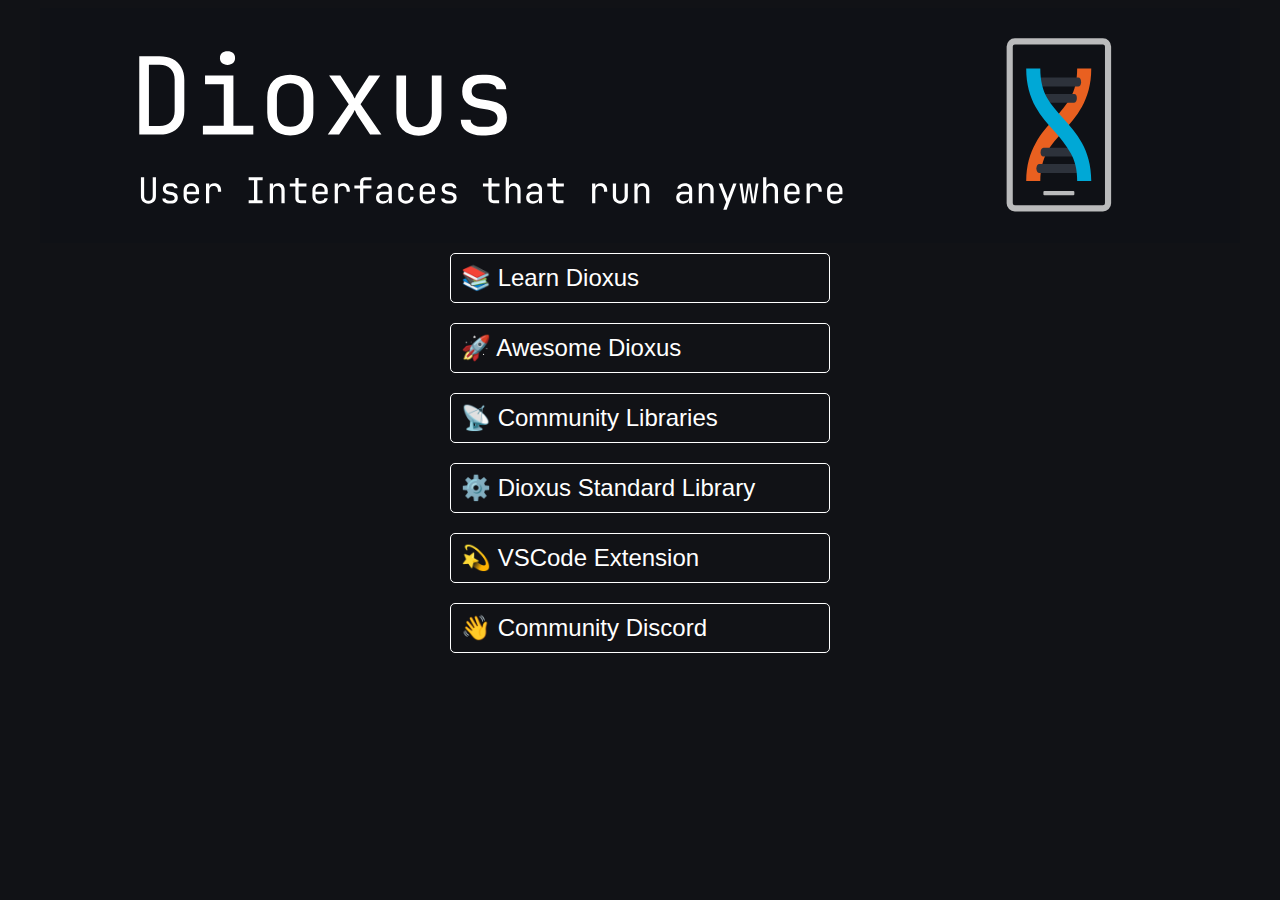
==== index.html @ eca7537d "Deploying to gh-pages from @ misut/invite@10386f0b3260b6533966e65878d673fcd0692488 🚀" ====
<!DOCTYPE html>
<html>
<head>
  <title>invite</title>
  <meta content="text/html;charset=utf-8" http-equiv="Content-Type" />
  <meta name="viewport" content="width=device-width, initial-scale=1">
  <meta charset="UTF-8" />
  
</head>
<body>
  <div id="main"></div>
  <script type="module">
    import init from "/./assets/dioxus/invite.js";
    init("/./assets/dioxus/invite_bg.wasm").then(wasm => {
      if (wasm.__wbindgen_start == undefined) {
        wasm.main();
      }
    });
  </script>
  
</body>
</html>
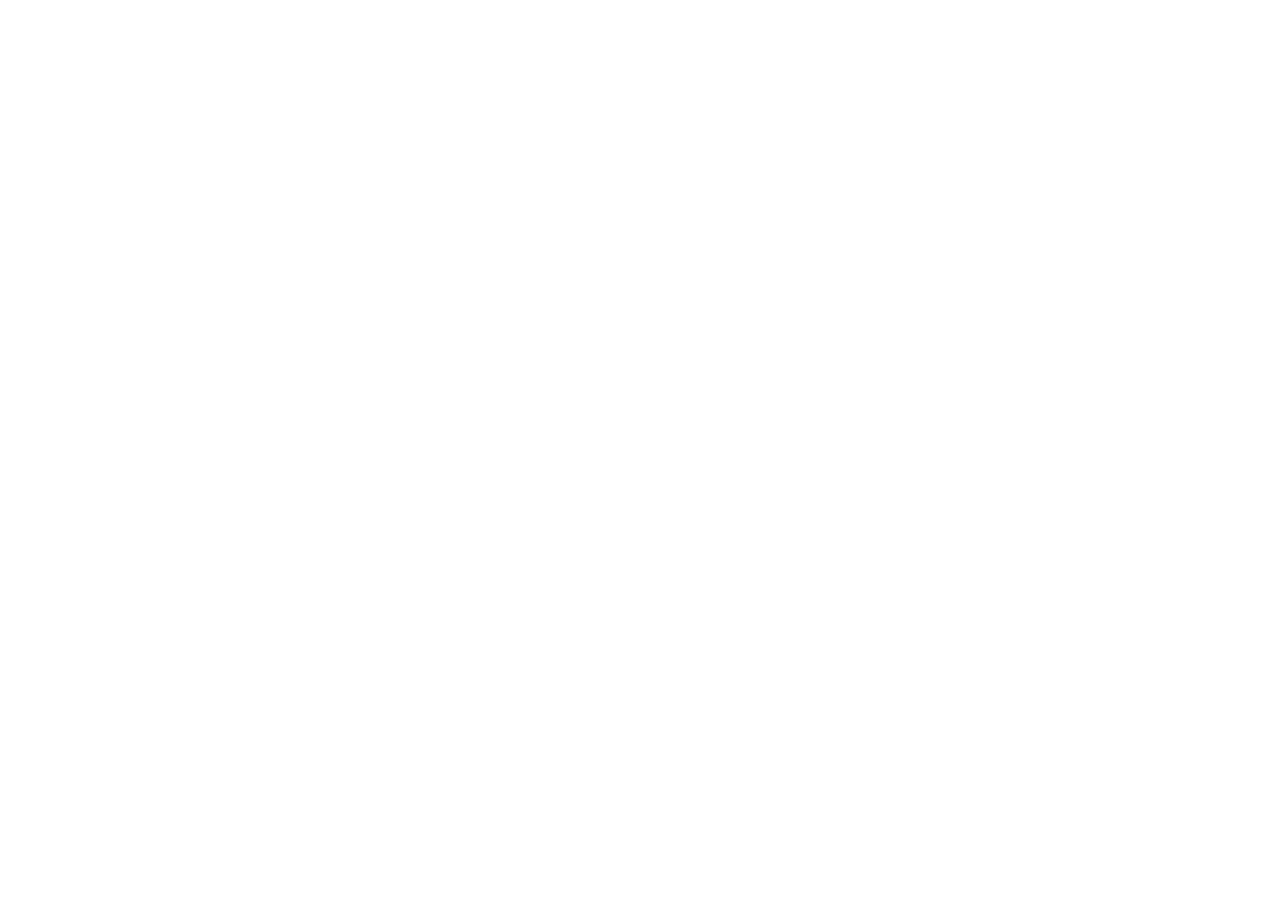
==== commit a41c6594: "Deploying to gh-pages from @ misut/invite@79288b5befc7b50155aba8617edfa6eb3321050f 🚀" ====
--- a/index.html
+++ b/index.html
@@ -5,13 +5,14 @@
   <meta content="text/html;charset=utf-8" http-equiv="Content-Type" />
   <meta name="viewport" content="width=device-width, initial-scale=1">
   <meta charset="UTF-8" />
-  
+  <link rel="stylesheet" href="/maincssb73075e38e385d3e.css">
+
 </head>
 <body>
   <div id="main"></div>
   <script type="module">
-    import init from "/./assets/dioxus/invite.js";
-    init("/./assets/dioxus/invite_bg.wasm").then(wasm => {
+    import init from "/invite/assets/dioxus/invite.js";
+    init("/invite/assets/dioxus/invite_bg.wasm").then(wasm => {
       if (wasm.__wbindgen_start == undefined) {
         wasm.main();
       }
